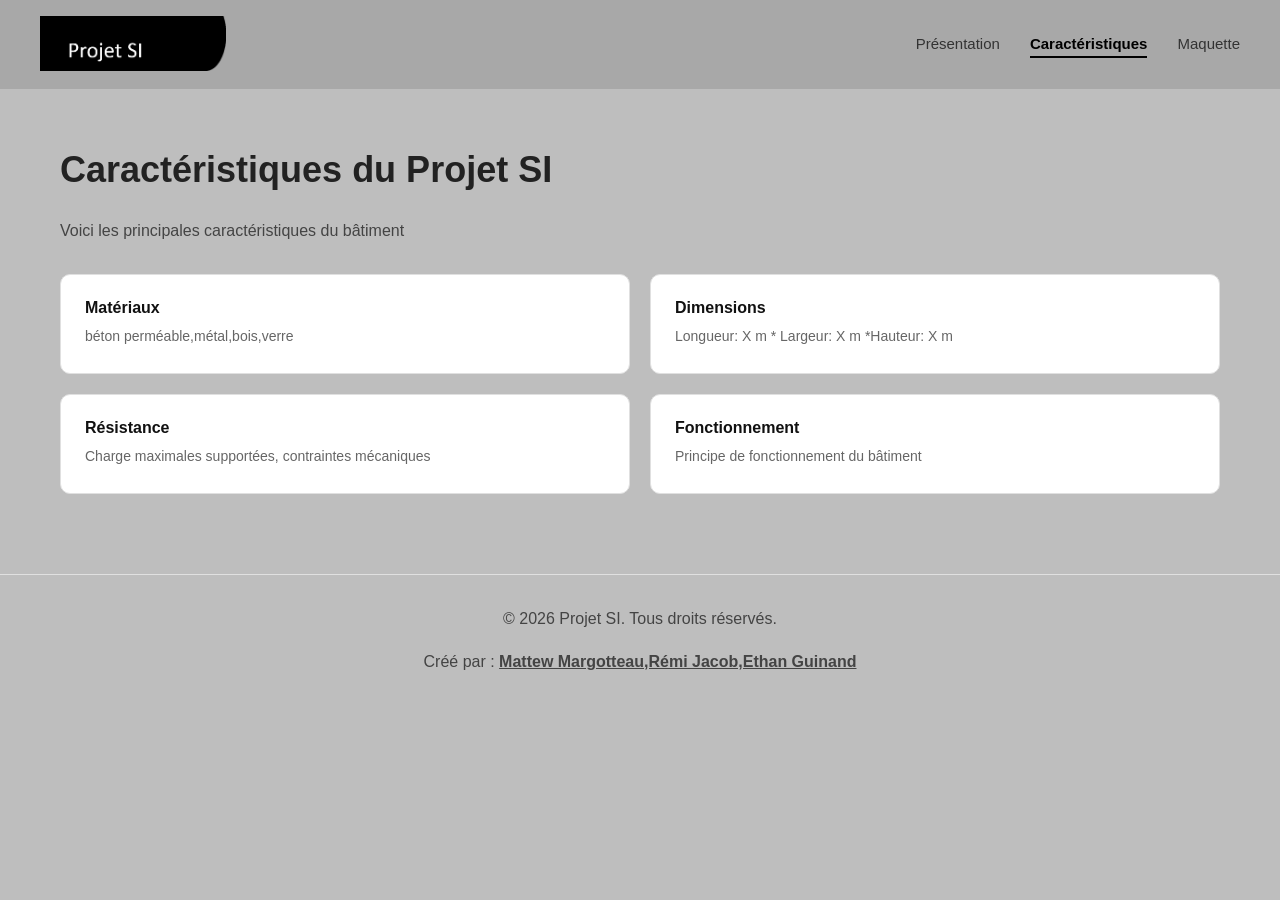
==== caracteristiques.html @ a2be373d "Add files via upload" ====
<!DOCTYPE html>
<html lang="fr">
<head>
    <meta charset="UTF-8">
    <meta name="viewport" content="width=device-width, initial-scale=1.0">
    <title>Caractéristiques - Projet SI</title>
    <link rel="stylesheet" href="style.css">
    <style>
        .cartes {
            display: grid;
            grid-template-columns: repeat(2, 1fr);
            gap: 20px;
            margin-top: 30px;
        }
        .cartes .carte {
            background-color: #ffffff;
            border: 1px solid #e0e0e0;
            border-radius: 10px;
            padding: 24px;
        }
        .cartes h3 {
            font-size: 16px;
            margin-bottom: 8px;
            color: #111;
        }
        .cartes p {
            font-size: 14px;
            color: #666;
            margin: 0;
        }
    </style>
</head>
<body>
    <nav>
        <div class="logo">
            <img src="présentation.png" alt="Projet SI">
        </div>
        <ul>
            <li><a href="siteweb.html">Présentation</a></li>
            <li><a href="caracteristiques.html" class="active">Caractéristiques</a></li>
            <li><a href="maquette.html">Maquette</a></li>
        </ul>
    </nav>
    <main>
        <h1>Caractéristiques du Projet SI</h1>
        <p> Voici les principales caractéristiques du bâtiment </p>
        <div class="cartes">
            <div class="carte">
                <h3>Matériaux</h3>
                <p>béton perméable,métal,bois,verre</p>
            </div>
            <div class="carte">
                <h3>Dimensions</h3>
                <p>Longueur: X m * Largeur: X m *Hauteur: X m</p>
            </div>
            <div class="carte">
                <h3>Résistance</h3>
                <p>Charge maximales supportées, contraintes mécaniques</p>
            </div>
            <div class="carte">
                <h3>Fonctionnement</h3>
                <p>Principe de fonctionnement du bâtiment</p>
            </div>
        </div>
    </main>
    <footer>
        <p>&copy; 2026 Projet SI. Tous droits réservés.</p>
        <p>Créé par : <u><strong>Mattew Margotteau,Rémi Jacob,Ethan Guinand</strong></u></p>
    </footer>
</body>
</html>
---- style.css ----
*{
    margin: 0;
    padding: 0;
    box-sizing: border-box;
}

body{
    font-family: 'Segoe UI', sans-serif;
    background: #bebebe;
    color: #222;
}

nav{
    background-color: #A8A8A8;
    border-bottom: 2px solid #A8A8A8;
    padding: 16px 40px;
    display: flex;
    justify-content: space-between;
    align-items: center;
}

nav .logo img{
    height: 55px;
    display: block;
}

nav ul{
    list-style: none;
    display: flex;
    gap: 30px;
}

nav ul li a{
    text-decoration: none;
    color: #333;
    font-size: 15px;
    transition: color 0.2s;
}

nav ul li a:hover{
    color: #000;
}

nav ul li a.active{
    color: #000;
    font-weight: bold;
    border-bottom: 2px solid #000;
    padding-bottom: 4px;
}

main{
    max-width: 1200px;
    margin: 60px auto;
    padding: 0 20px;
}

h1{
    font-size: 36px;
    margin-bottom: 26px;
}

h2{
    font-size: 24px;
    margin-bottom: 20px 0 12px;
    color: #333;
}

p{
    font-size: 16px;
    line-height: 1.7;
    margin-bottom: 16px;
    color: #444;
}

footer{
    border-top: 1px solid #e0e0e0;
    padding: 30px;
    text-align: center;
    color: #999;
    font-size: 13px;
    margin-top: 80px;
}

.vignettes{
    display: grid;
    grid-template-columns: repeat(3, 1fr);
    gap: 20px;
    margin-top: 50px;
}

.vignette{
    text-decoration: none;
    background: #ffffff;
    border: 1px solid #e0e0e0;
    border-radius: 12px;
    overflow: hidden;
    transition: transform 0.2s, box-shadow 0.2s;
    color: inherit;
}

.vignette:hover{
    transform: translateY(-5px);
    box-shadow: 0 8px 20px rgba(0,0,0,0.1);
}

.vignette img{
    width: 100%;
    height: 160px;
    object-fit: cover;
}

.vignette .vignette-texte{
    padding: 16px;
}

.vignette .vignette-texte h3{
    font-size: 16px;
    margin-bottom: 6px;
    color: #111;
}

.vignette .vignette-texte p{
    font-size: 13px;
    color: #888;
    margin: 0;
}
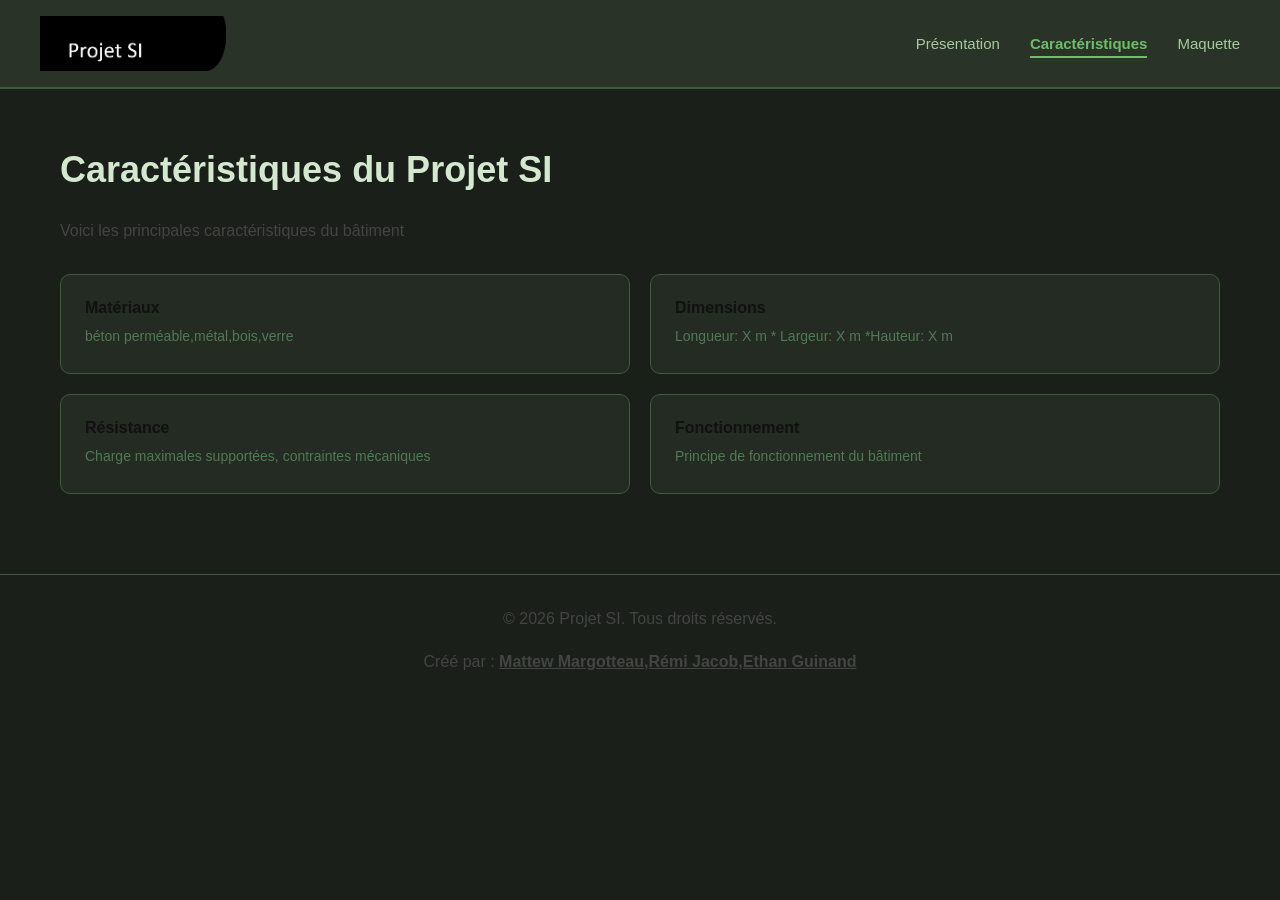
==== commit 0bcf2da5: "Add files via upload" ====
--- a/caracteristiques.html
+++ b/caracteristiques.html
@@ -13,8 +13,8 @@
             margin-top: 30px;
         }
         .cartes .carte {
-            background-color: #ffffff;
-            border: 1px solid #e0e0e0;
+            background-color: #232b22;
+            border: 1px solid #3d5c3a;
             border-radius: 10px;
             padding: 24px;
         }
@@ -25,7 +25,7 @@
         }
         .cartes p {
             font-size: 14px;
-            color: #666;
+            color: #517954;
             margin: 0;
         }
     </style>
--- a/style.css
+++ b/style.css
@@ -6,13 +6,13 @@
 
 body{
     font-family: 'Segoe UI', sans-serif;
-    background: #bebebe;
-    color: #222;
+    background: #1a1f1a;
+    color: #d4e8d0;
 }
 
 nav{
-    background-color: #A8A8A8;
-    border-bottom: 2px solid #A8A8A8;
+    background-color: #2a3328;
+    border-bottom: 2px solid #3d5c3a;
     padding: 16px 40px;
     display: flex;
     justify-content: space-between;
@@ -32,19 +32,19 @@
 
 nav ul li a{
     text-decoration: none;
-    color: #333;
+    color: #a8c9a0;
     font-size: 15px;
     transition: color 0.2s;
 }
 
 nav ul li a:hover{
-    color: #000;
+    color: #ffffff;
 }
 
 nav ul li a.active{
-    color: #000;
+    color: #6dbf67;
     font-weight: bold;
-    border-bottom: 2px solid #000;
+    border-bottom: 2px solid #6dbf67;
     padding-bottom: 4px;
 }
 
@@ -62,7 +62,7 @@
 h2{
     font-size: 24px;
     margin-bottom: 20px 0 12px;
-    color: #333;
+    color: #a8d5a2;
 }
 
 p{
@@ -73,10 +73,10 @@
 }
 
 footer{
-    border-top: 1px solid #e0e0e0;
+    border-top: 1px solid #3d5c3a;
     padding: 30px;
     text-align: center;
-    color: #999;
+    color: #5a7a56;
     font-size: 13px;
     margin-top: 80px;
 }
@@ -90,8 +90,8 @@
 
 .vignette{
     text-decoration: none;
-    background: #ffffff;
-    border: 1px solid #e0e0e0;
+    background: #232b22;
+    border: 1px solid #3d5c3a;
     border-radius: 12px;
     overflow: hidden;
     transition: transform 0.2s, box-shadow 0.2s;
